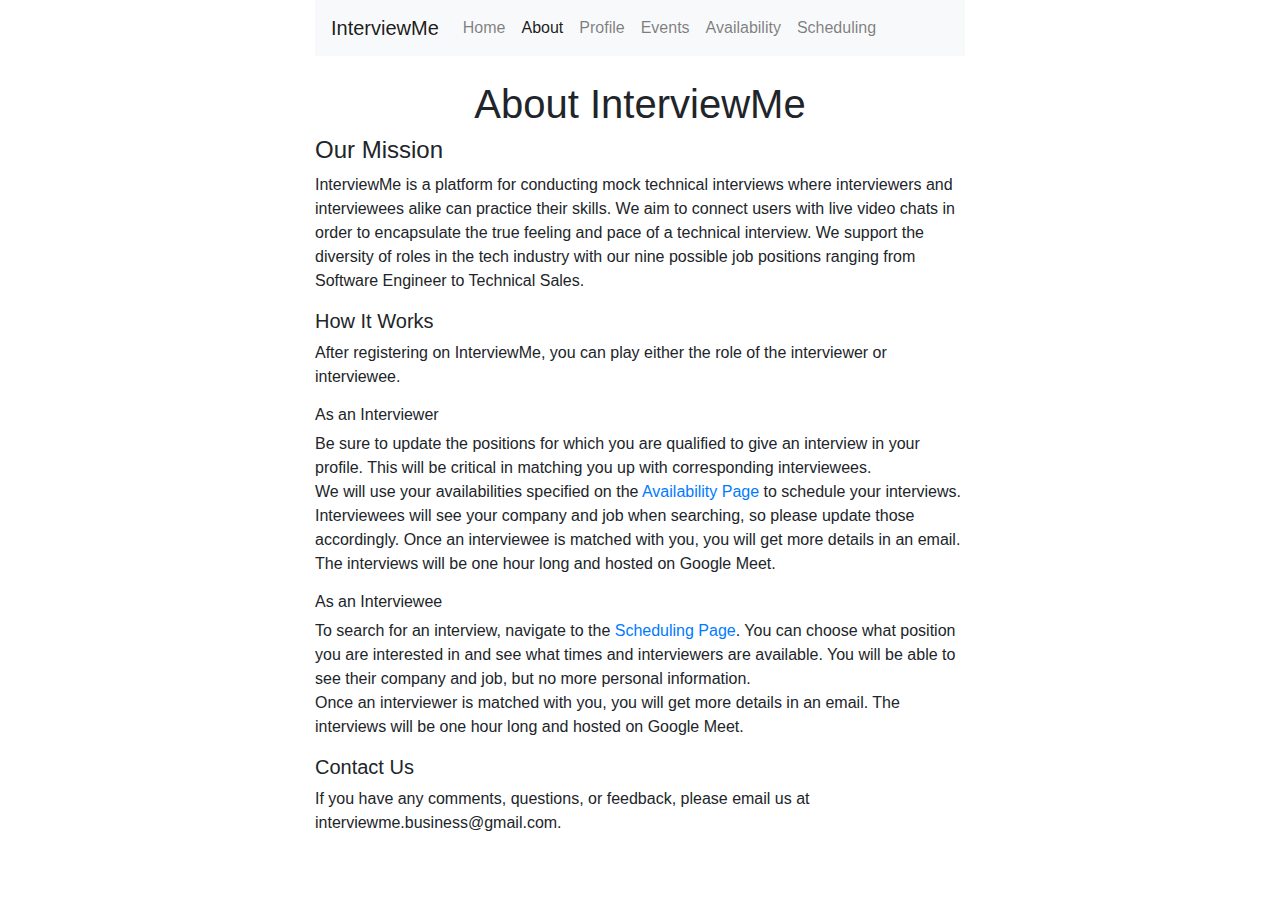
==== src/main/webapp/about.html @ f6142dfc "done" ====
<!DOCTYPE html>
<html>
  <head>
    <meta charset="UTF-8">
    <title>About</title>
    <link rel="stylesheet" href="https://stackpath.bootstrapcdn.com/bootstrap/4.4.1/css/bootstrap.min.css"
      integrity="sha384-Vkoo8x4CGsO3+Hhxv8T/Q5PaXtkKtu6ug5TOeNV6gBiFeWPGFN9MuhOf23Q9Ifjh" crossorigin="anonymous">
    <link rel="stylesheet" href="global.css">
    <link rel="stylesheet" href="style.css">
    <script src="https://code.jquery.com/jquery-3.4.1.slim.min.js"
      integrity="sha384-J6qa4849blE2+poT4WnyKhv5vZF5SrPo0iEjwBvKU7imGFAV0wwj1yYfoRSJoZ+n" crossorigin="anonymous"></script>
    <script src="https://cdn.jsdelivr.net/npm/popper.js@1.16.0/dist/umd/popper.min.js"
      integrity="sha384-Q6E9RHvbIyZFJoft+2mJbHaEWldlvI9IOYy5n3zV9zzTtmI3UksdQRVvoxMfooAo" crossorigin="anonymous"></script>
    <script src="https://stackpath.bootstrapcdn.com/bootstrap/4.4.1/js/bootstrap.min.js"
      integrity="sha384-wfSDF2E50Y2D1uUdj0O3uMBJnjuUD4Ih7YwaYd1iqfktj0Uod8GCExl3Og8ifwB6" crossorigin="anonymous"></script>
    <script src="about.js"></script>
    <script src="authentication.js"></script>
  </head>
  <body onload="onAboutLoad()">
    <div id="content">
      <nav class="navbar navbar-expand-lg navbar-light bg-light">
        <span class="navbar-brand mb-0 h1">InterviewMe</span>
        <button class="navbar-toggler" type="button" data-toggle="collapse" 
          data-target="#navbarNavAltMarkup" aria-controls="navbarNavAltMarkup" 
          aria-expanded="false" aria-label="Toggle navigation">
          <span class="navbar-toggler-icon"></span>
        </button>
        <div class="collapse navbar-collapse" id="navbarNavAltMarkup">
          <div class="navbar-nav">
            <a class="nav-item nav-link" href="index.html">Home</a>
            <a class="nav-item nav-link active" href="#">About</a>
            <a class="restricted-tab nav-item nav-link" href="profile.html">Profile</a>
            <a class="restricted-tab nav-item nav-link" href="scheduled-interviews.html">Events</a>
            <a class="restricted-tab nav-item nav-link" href="availability.html">Availability</a>
            <a class="restricted-tab nav-item nav-link" href="search-interview.html">Scheduling</a>
            <!--TODO: Move this to the right of the navbar-->
            <a class="nav-item nav-link" href="#" id="login-tab" hidden>Login</a>
            <a class="nav-item nav-link" href="#" onclick="event.preventDefault(); logout();" 
              id="logout-tab" hidden>Logout</a>            
          </div>
        </div>
      </nav>
      <br>
      <h1 class="text-center">About InterviewMe</h1>
      <h4>Our Mission</h5>
      <p>
        InterviewMe is a platform for conducting mock technical interviews where interviewers and 
        interviewees alike can practice their skills. We aim to connect users with live video
        chats in order to encapsulate the true feeling and pace of a technical interview. We 
        support the diversity of roles in the tech industry with our nine possible job positions 
        ranging from Software Engineer to Technical Sales. 
      </p>
      
      <h5>How It Works</h5>
      <p>
        After registering on InterviewMe, you can play either the role of the interviewer or 
        interviewee. 
      </p> 
      <h6>As an Interviewer</h6>
      <p>
        Be sure to update the positions for which you are qualified to give an interview in your 
        profile. This will be critical in matching you up with corresponding interviewees.
        <br>
        We will use your availabilities specified on the <a href="availability.html">
        Availability Page</a> to schedule your interviews.
        <br>
        Interviewees will see your company and job when searching, so please update those 
        accordingly. Once an interviewee is matched with you, you will get more details in an 
        email. The interviews will be one hour long and hosted on Google Meet.
      </p> 
      <h6>As an Interviewee</h6>
      <p>
        To search for an interview, navigate to the <a href="search-interview.html">
        Scheduling Page</a>. You can choose what position you are interested in and see what times 
        and interviewers are available. You will be able to see their company and job, but no more 
        personal information.
        <br>
        Once an interviewer is matched with you, you will get more details in an email. The 
        interviews will be one hour long and hosted on Google Meet.
      </p> 
      <h5>Contact Us</h5>
      <p>
        If you have any comments, questions, or feedback, please email us at 
        interviewme.business@gmail.com. 
      </p>
      <br><br><br>
    </div>
  </body>
</html>
---- src/main/webapp/global.css ----
#content {
  margin-left: auto;
  margin-right: auto;
  width: 650px;
}

label {
  font-weight: bold;
}

.form-check-label {
  font-weight: normal;
}
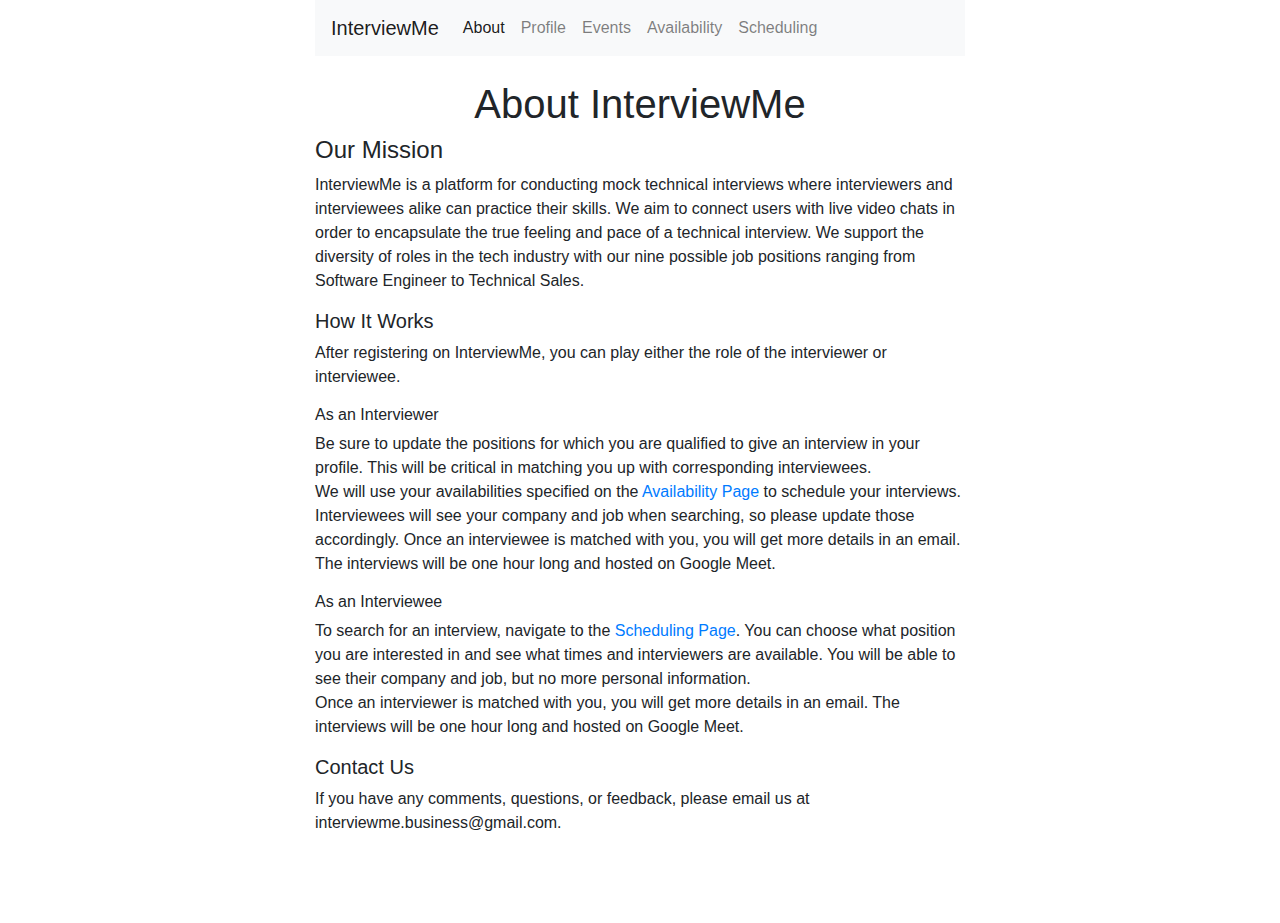
==== commit f6609310: "Merge branch 'master' of https://github.com/googleinterns/InterviewMe into shadow" ====
--- a/src/main/webapp/about.html
+++ b/src/main/webapp/about.html
@@ -19,7 +19,7 @@
   <body onload="onAboutLoad()">
     <div id="content">
       <nav class="navbar navbar-expand-lg navbar-light bg-light">
-        <span class="navbar-brand mb-0 h1">InterviewMe</span>
+        <a href="/"><span class="navbar-brand mb-0 h1">InterviewMe</span></a>
         <button class="navbar-toggler" type="button" data-toggle="collapse" 
           data-target="#navbarNavAltMarkup" aria-controls="navbarNavAltMarkup" 
           aria-expanded="false" aria-label="Toggle navigation">
@@ -27,16 +27,13 @@
         </button>
         <div class="collapse navbar-collapse" id="navbarNavAltMarkup">
           <div class="navbar-nav">
-            <a class="nav-item nav-link" href="index.html">Home</a>
             <a class="nav-item nav-link active" href="#">About</a>
             <a class="restricted-tab nav-item nav-link" href="profile.html">Profile</a>
             <a class="restricted-tab nav-item nav-link" href="scheduled-interviews.html">Events</a>
             <a class="restricted-tab nav-item nav-link" href="availability.html">Availability</a>
             <a class="restricted-tab nav-item nav-link" href="search-interview.html">Scheduling</a>
             <!--TODO: Move this to the right of the navbar-->
-            <a class="nav-item nav-link" href="#" id="login-tab" hidden>Login</a>
-            <a class="nav-item nav-link" href="#" onclick="event.preventDefault(); logout();" 
-              id="logout-tab" hidden>Logout</a>            
+            <a class="nav-item nav-link" href="#" id="login-tab"></a>
           </div>
         </div>
       </nav>
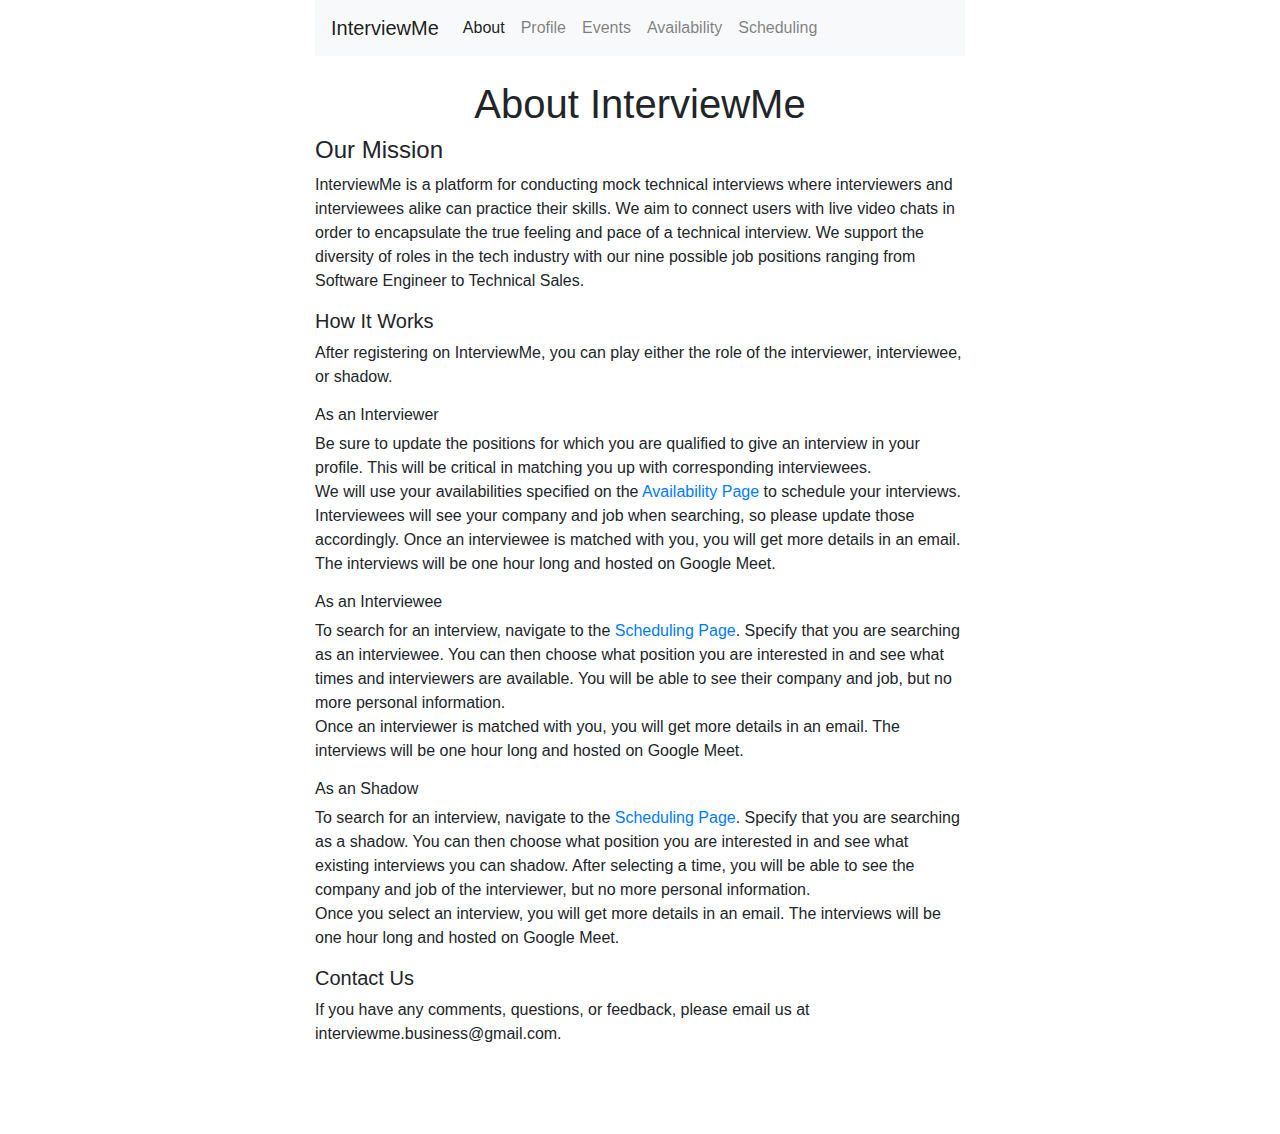
==== commit 919e1a15: "done" ====
--- a/src/main/webapp/about.html
+++ b/src/main/webapp/about.html
@@ -50,8 +50,7 @@
       
       <h5>How It Works</h5>
       <p>
-        After registering on InterviewMe, you can play either the role of the interviewer or 
-        interviewee. 
+        After registering on InterviewMe, you can play either the role of the interviewer, interviewee, or shadow. 
       </p> 
       <h6>As an Interviewer</h6>
       <p>
@@ -68,13 +67,21 @@
       <h6>As an Interviewee</h6>
       <p>
         To search for an interview, navigate to the <a href="search-interview.html">
-        Scheduling Page</a>. You can choose what position you are interested in and see what times 
+        Scheduling Page</a>. Specify that you are searching as an interviewee. You can then choose what position you are interested in and see what times 
         and interviewers are available. You will be able to see their company and job, but no more 
         personal information.
         <br>
         Once an interviewer is matched with you, you will get more details in an email. The 
         interviews will be one hour long and hosted on Google Meet.
-      </p> 
+      </p>
+      <h6>As an Shadow</h6>
+      <p>
+        To search for an interview, navigate to the <a href="search-interview.html">
+        Scheduling Page</a>. Specify that you are searching as a shadow. You can then choose what position you are interested in and see what existing interviews you can shadow. After selecting a time, you will be able to see the company and job of the interviewer, but no more personal information.
+        <br>
+        Once you select an interview, you will get more details in an email. The 
+        interviews will be one hour long and hosted on Google Meet.
+      </p>  
       <h5>Contact Us</h5>
       <p>
         If you have any comments, questions, or feedback, please email us at 
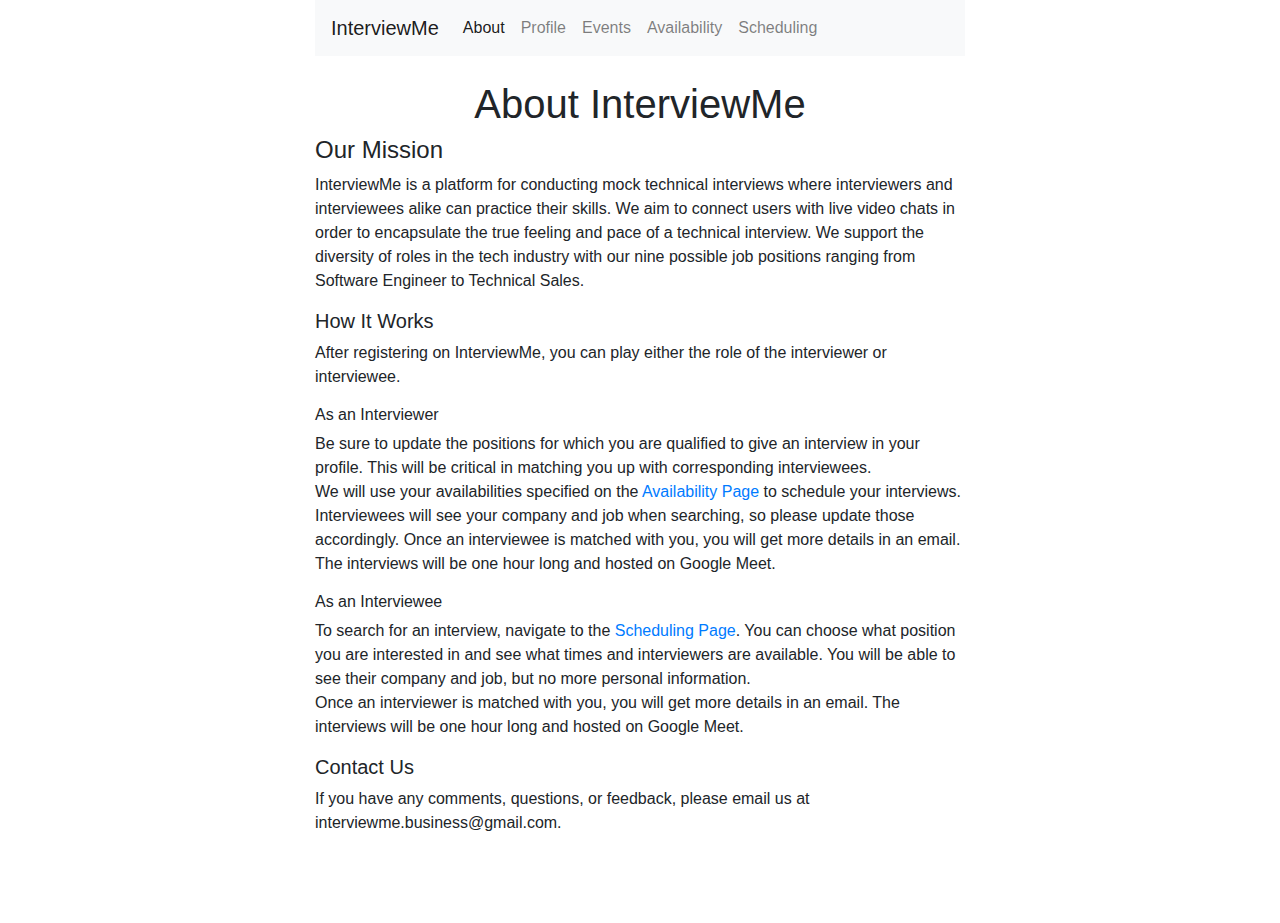
==== commit 7b0644f4: "Merge branch 'shadow' of https://github.com/googleinterns/InterviewMe into shadowSearch" ====
--- a/src/main/webapp/about.html
+++ b/src/main/webapp/about.html
@@ -50,7 +50,8 @@
       
       <h5>How It Works</h5>
       <p>
-        After registering on InterviewMe, you can play either the role of the interviewer, interviewee, or shadow. 
+        After registering on InterviewMe, you can play either the role of the interviewer or 
+        interviewee. 
       </p> 
       <h6>As an Interviewer</h6>
       <p>
@@ -67,21 +68,13 @@
       <h6>As an Interviewee</h6>
       <p>
         To search for an interview, navigate to the <a href="search-interview.html">
-        Scheduling Page</a>. Specify that you are searching as an interviewee. You can then choose what position you are interested in and see what times 
+        Scheduling Page</a>. You can choose what position you are interested in and see what times 
         and interviewers are available. You will be able to see their company and job, but no more 
         personal information.
         <br>
         Once an interviewer is matched with you, you will get more details in an email. The 
         interviews will be one hour long and hosted on Google Meet.
-      </p>
-      <h6>As an Shadow</h6>
-      <p>
-        To search for an interview, navigate to the <a href="search-interview.html">
-        Scheduling Page</a>. Specify that you are searching as a shadow. You can then choose what position you are interested in and see what existing interviews you can shadow. After selecting a time, you will be able to see the company and job of the interviewer, but no more personal information.
-        <br>
-        Once you select an interview, you will get more details in an email. The 
-        interviews will be one hour long and hosted on Google Meet.
-      </p>  
+      </p> 
       <h5>Contact Us</h5>
       <p>
         If you have any comments, questions, or feedback, please email us at 
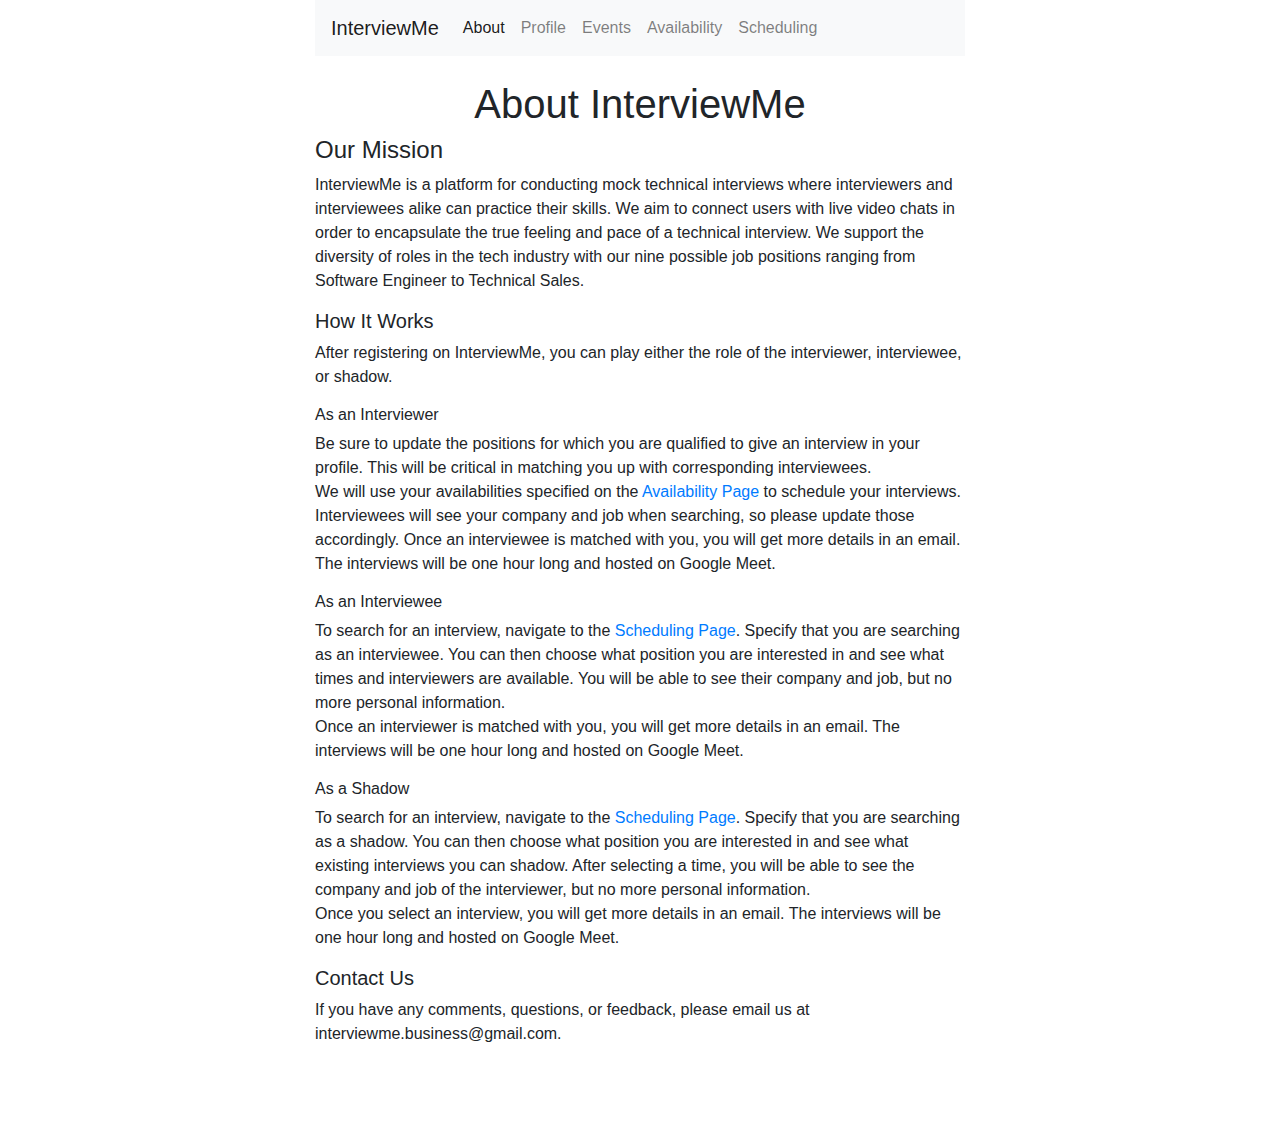
==== commit 9f1b9ad4: "tweaks" ====
--- a/src/main/webapp/about.html
+++ b/src/main/webapp/about.html
@@ -50,8 +50,7 @@
       
       <h5>How It Works</h5>
       <p>
-        After registering on InterviewMe, you can play either the role of the interviewer or 
-        interviewee. 
+        After registering on InterviewMe, you can play either the role of the interviewer, interviewee, or shadow. 
       </p> 
       <h6>As an Interviewer</h6>
       <p>
@@ -68,13 +67,21 @@
       <h6>As an Interviewee</h6>
       <p>
         To search for an interview, navigate to the <a href="search-interview.html">
-        Scheduling Page</a>. You can choose what position you are interested in and see what times 
+        Scheduling Page</a>. Specify that you are searching as an interviewee. You can then choose what position you are interested in and see what times 
         and interviewers are available. You will be able to see their company and job, but no more 
         personal information.
         <br>
         Once an interviewer is matched with you, you will get more details in an email. The 
         interviews will be one hour long and hosted on Google Meet.
-      </p> 
+      </p>
+      <h6>As a Shadow</h6>
+      <p>
+        To search for an interview, navigate to the <a href="search-interview.html">
+        Scheduling Page</a>. Specify that you are searching as a shadow. You can then choose what position you are interested in and see what existing interviews you can shadow. After selecting a time, you will be able to see the company and job of the interviewer, but no more personal information.
+        <br>
+        Once you select an interview, you will get more details in an email. The 
+        interviews will be one hour long and hosted on Google Meet.
+      </p>  
       <h5>Contact Us</h5>
       <p>
         If you have any comments, questions, or feedback, please email us at 
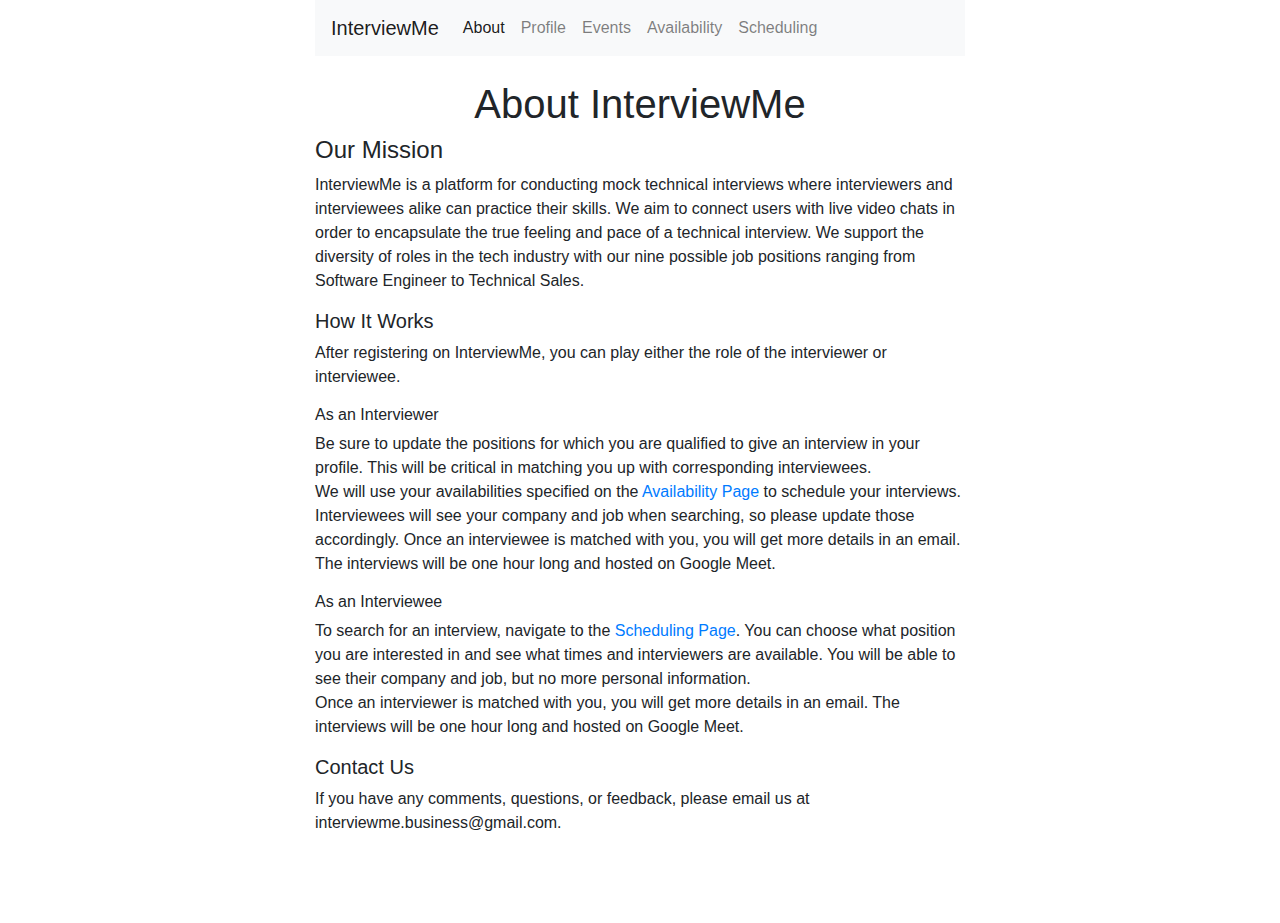
==== commit c9365474: "Merge branch 'master' of https://github.com/googleinterns/InterviewMe" ====
--- a/src/main/webapp/about.html
+++ b/src/main/webapp/about.html
@@ -33,7 +33,9 @@
             <a class="restricted-tab nav-item nav-link" href="availability.html">Availability</a>
             <a class="restricted-tab nav-item nav-link" href="search-interview.html">Scheduling</a>
             <!--TODO: Move this to the right of the navbar-->
-            <a class="nav-item nav-link" href="#" id="login-tab"></a>
+            <a class="nav-item nav-link" href="#" id="login-tab" hidden>Login</a>
+            <a class="nav-item nav-link" href="#" onclick="event.preventDefault(); logout();" 
+              id="logout-tab" hidden>Logout</a>            
           </div>
         </div>
       </nav>
@@ -50,7 +52,8 @@
       
       <h5>How It Works</h5>
       <p>
-        After registering on InterviewMe, you can play either the role of the interviewer, interviewee, or shadow. 
+        After registering on InterviewMe, you can play either the role of the interviewer or 
+        interviewee. 
       </p> 
       <h6>As an Interviewer</h6>
       <p>
@@ -67,21 +70,13 @@
       <h6>As an Interviewee</h6>
       <p>
         To search for an interview, navigate to the <a href="search-interview.html">
-        Scheduling Page</a>. Specify that you are searching as an interviewee. You can then choose what position you are interested in and see what times 
+        Scheduling Page</a>. You can choose what position you are interested in and see what times 
         and interviewers are available. You will be able to see their company and job, but no more 
         personal information.
         <br>
         Once an interviewer is matched with you, you will get more details in an email. The 
         interviews will be one hour long and hosted on Google Meet.
-      </p>
-      <h6>As a Shadow</h6>
-      <p>
-        To search for an interview, navigate to the <a href="search-interview.html">
-        Scheduling Page</a>. Specify that you are searching as a shadow. You can then choose what position you are interested in and see what existing interviews you can shadow. After selecting a time, you will be able to see the company and job of the interviewer, but no more personal information.
-        <br>
-        Once you select an interview, you will get more details in an email. The 
-        interviews will be one hour long and hosted on Google Meet.
-      </p>  
+      </p> 
       <h5>Contact Us</h5>
       <p>
         If you have any comments, questions, or feedback, please email us at 
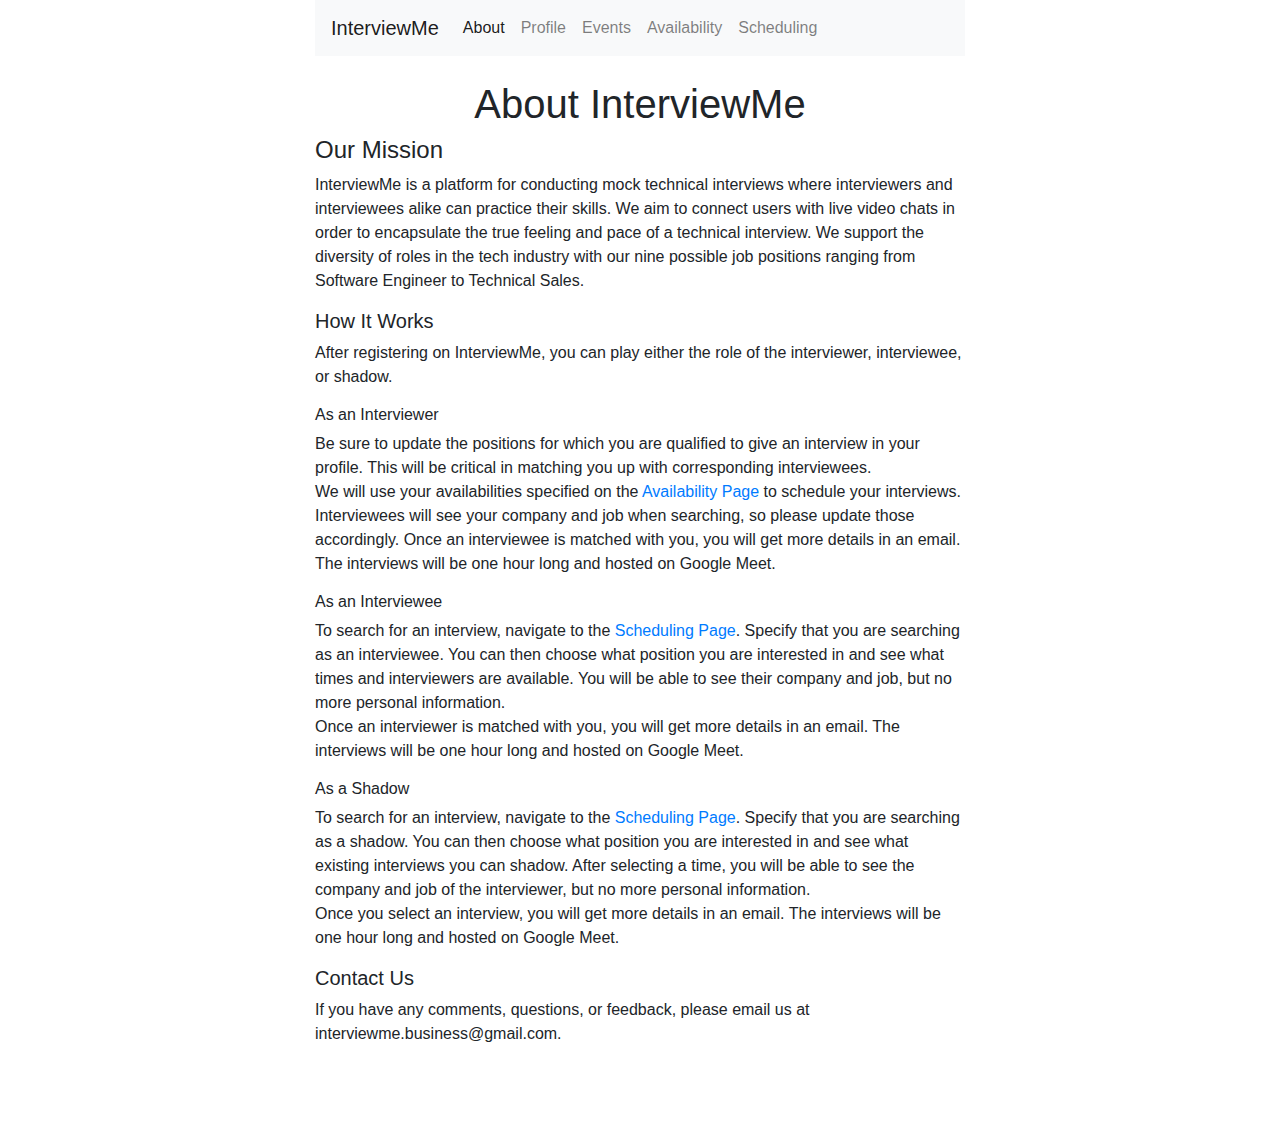
==== commit abd5582b: "Merge branch 'shadow' of https://github.com/googleinterns/InterviewMe into shadow" ====
--- a/src/main/webapp/about.html
+++ b/src/main/webapp/about.html
@@ -52,8 +52,8 @@
       
       <h5>How It Works</h5>
       <p>
-        After registering on InterviewMe, you can play either the role of the interviewer or 
-        interviewee. 
+        After registering on InterviewMe, you can play either the role of the interviewer, 
+        interviewee, or shadow. 
       </p> 
       <h6>As an Interviewer</h6>
       <p>
@@ -70,13 +70,24 @@
       <h6>As an Interviewee</h6>
       <p>
         To search for an interview, navigate to the <a href="search-interview.html">
-        Scheduling Page</a>. You can choose what position you are interested in and see what times 
-        and interviewers are available. You will be able to see their company and job, but no more 
-        personal information.
+        Scheduling Page</a>. Specify that you are searching as an interviewee. You can then choose 
+        what position you are interested in and see what times and interviewers are available. You 
+        will be able to see their company and job, but no more personal information.
         <br>
         Once an interviewer is matched with you, you will get more details in an email. The 
         interviews will be one hour long and hosted on Google Meet.
-      </p> 
+      </p>
+      <h6>As a Shadow</h6>
+      <p>
+        To search for an interview, navigate to the <a href="search-interview.html">
+        Scheduling Page</a>. Specify that you are searching as a shadow. You can then choose what 
+        position you are interested in and see what existing interviews you can shadow. After 
+        selecting a time, you will be able to see the company and job of the interviewer, but no 
+        more personal information.
+        <br>
+        Once you select an interview, you will get more details in an email. The 
+        interviews will be one hour long and hosted on Google Meet.
+      </p>  
       <h5>Contact Us</h5>
       <p>
         If you have any comments, questions, or feedback, please email us at 
